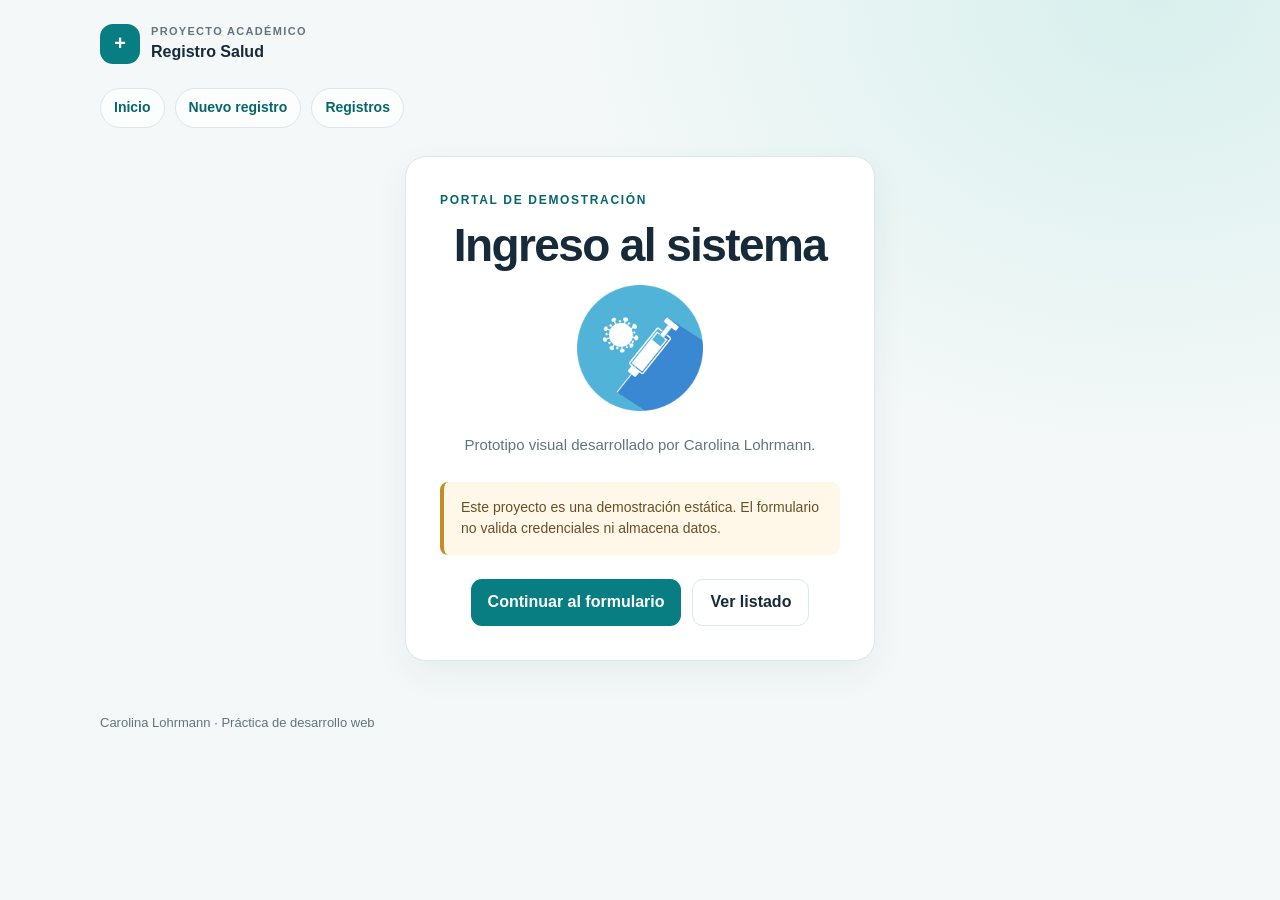
==== login.html @ 2a4d935f "Add Registro Salud static site and Pages workflow" ====
<!doctype html>
<html lang="es">
<head>
  <meta charset="utf-8">
  <meta name="viewport" content="width=device-width, initial-scale=1">
  <meta name="description" content="Prototipo académico de un sistema web para el registro de pacientes.">
  <title>Acceso | Registro Salud</title>
  <link rel="stylesheet" href="css/estilo.css">
</head>
<body>
  <header class="topbar shell"><a class="brand" href="index.html"><span class="brand-mark" aria-hidden="true">+</span><span><small>Proyecto académico</small>Registro Salud</span></a></header>
  <main class="shell">
    <nav class="nav" aria-label="Navegación principal"><a href="index.html">Inicio</a><a href="principal.html">Nuevo registro</a><a href="registros.html">Registros</a></nav>
    <section class="panel login-box">
      <p class="eyebrow">Portal de demostración</p>
      <h1 style="text-align:center">Ingreso al sistema</h1>
      <img class="login-image" src="img/yimiao3.webp" alt="Ilustración médica">
      <p class="lead" style="text-align:center;font-size:15px">Prototipo visual desarrollado por Carolina Lohrmann.</p>
      <div class="notice">Este proyecto es una demostración estática. El formulario no valida credenciales ni almacena datos.</div>
      <div class="actions" style="justify-content:center"><a class="button" href="principal.html">Continuar al formulario</a><a class="button secondary" href="registros.html">Ver listado</a></div>
    </section>
  </main>
  <footer class="footer shell">Carolina Lohrmann · Práctica de desarrollo web</footer>
</body>
</html>
---- css/estilo.css ----
:root {
  color-scheme: light;
  --ink: #172a3a;
  --muted: #617483;
  --teal: #087e83;
  --teal-dark: #05666c;
  --sky: #e8f5f5;
  --line: #dce7e9;
  --paper: #fff;
  --wash: #f4f8f8;
  --shadow: 0 22px 60px rgba(19, 54, 66, .10);
}

* { box-sizing: border-box; }
body {
  margin: 0;
  min-height: 100vh;
  color: var(--ink);
  background: radial-gradient(ellipse at 90% 0%, #d8f0ed 0, transparent 36%), var(--wash);
  font: 16px/1.55 'Segoe UI', Arial, sans-serif;
}
a { color: var(--teal-dark); text-decoration-thickness: 1px; text-underline-offset: 3px; }
a:hover { color: #034d54; }
button, input, select, textarea { font: inherit; }
.shell { width: min(1080px, calc(100% - 40px)); margin: 0 auto; }
.topbar { padding: 23px 0; }
.brand { display: inline-flex; align-items: center; gap: 11px; color: var(--ink); font-weight: 800; text-decoration: none; }
.brand-mark { display: grid; width: 40px; height: 40px; place-items: center; border-radius: 13px; color: white; background: var(--teal); font-size: 20px; }
.brand small { display: block; color: var(--muted); font-size: 11px; font-weight: 600; letter-spacing: .12em; text-transform: uppercase; }
.nav { display: flex; flex-wrap: wrap; gap: 10px; margin: 0 0 22px; }
.nav a { padding: 8px 13px; border: 1px solid var(--line); border-radius: 99px; background: rgba(255,255,255,.72); font-size: 14px; font-weight: 600; text-decoration: none; }
.nav a[aria-current="page"] { border-color: var(--teal); color: white; background: var(--teal); }
.hero { padding: clamp(25px, 5vw, 52px); border: 1px solid rgba(255,255,255,.85); border-radius: 28px; background: rgba(255,255,255,.85); box-shadow: var(--shadow); }
.eyebrow { margin: 0 0 9px; color: var(--teal-dark); font-size: 12px; font-weight: 800; letter-spacing: .14em; text-transform: uppercase; }
h1, h2, h3 { font-family: 'Segoe UI', Arial, sans-serif; line-height: 1.2; }
h1 { margin: 0 0 12px; font-size: clamp(30px, 5vw, 46px); letter-spacing: -.035em; }
h2 { margin: 0 0 15px; font-size: 22px; }
.lead { max-width: 680px; margin: 0 0 25px; color: var(--muted); font-size: 17px; }
.card-grid { display: grid; grid-template-columns: repeat(auto-fit, minmax(220px, 1fr)); gap: 15px; margin-top: 25px; }
.card { padding: 21px; border: 1px solid var(--line); border-radius: 18px; background: var(--paper); }
.card p { margin: 0; color: var(--muted); }
.card-icon { display: grid; width: 39px; height: 39px; margin-bottom: 14px; place-items: center; border-radius: 12px; color: var(--teal-dark); background: var(--sky); font-size: 19px; }
.actions { display: flex; flex-wrap: wrap; gap: 11px; margin-top: 24px; }
.button, button, input[type=submit], input[type=reset] { display: inline-flex; align-items: center; justify-content: center; min-height: 44px; padding: 10px 17px; border: 0; border-radius: 11px; color: white; background: var(--teal); font-weight: 700; text-decoration: none; cursor: pointer; }
.button:hover, button:hover, input[type=submit]:hover { color: white; background: var(--teal-dark); }
.button.secondary, input[type=reset] { border: 1px solid var(--line); color: var(--ink); background: white; }
.form-layout { display: grid; grid-template-columns: minmax(0, 1.5fr) minmax(230px, .7fr); gap: 20px; }
.panel { padding: clamp(20px, 4vw, 34px); border: 1px solid var(--line); border-radius: 21px; background: var(--paper); box-shadow: 0 12px 35px rgba(19,54,66,.06); }
fieldset { min-width: 0; margin: 0 0 20px; padding: 18px; border: 1px solid var(--line); border-radius: 15px; }
legend { padding: 0 7px; color: var(--teal-dark); font-weight: 800; }
.field-grid { display: grid; grid-template-columns: repeat(2, minmax(0, 1fr)); gap: 14px; }
.field { display: grid; gap: 6px; }
.field.full { grid-column: 1 / -1; }
label { font-size: 14px; font-weight: 700; }
input[type=text], input[type=date], input[type=password], select, textarea { width: 100%; min-height: 43px; padding: 10px 12px; border: 1px solid #cddadd; border-radius: 9px; color: var(--ink); background: white; }
textarea { min-height: 84px; resize: vertical; }
input:focus, select:focus, textarea:focus { outline: 3px solid rgba(8,126,131,.15); border-color: var(--teal); }
.choices { display: flex; flex-wrap: wrap; gap: 10px 17px; }
.choices label { display: inline-flex; align-items: center; gap: 7px; font-weight: 500; }
.notice { padding: 15px 17px; border-left: 4px solid #c58b24; border-radius: 8px; color: #665126; background: #fff8e9; font-size: 14px; }
.table-wrap { overflow-x: auto; margin-top: 21px; border: 1px solid var(--line); border-radius: 14px; background: white; }
table { width: 100%; border-collapse: collapse; text-align: left; }
th, td { padding: 13px 16px; border-bottom: 1px solid var(--line); }
th { color: var(--muted); background: #f5f9f9; font-size: 12px; letter-spacing: .08em; text-transform: uppercase; }
tbody tr:last-child td { border-bottom: 0; }
.empty { padding: 32px 18px; color: var(--muted); text-align: center; }
.footer { padding: 24px 0 34px; color: var(--muted); font-size: 13px; }
.login-box { width: min(470px, 100%); margin: 28px auto; }
.login-image { display: block; width: 126px; height: 126px; margin: 10px auto 22px; border-radius: 24px; object-fit: cover; }
@media (max-width: 720px) { .form-layout { grid-template-columns: 1fr; } }
@media (max-width: 520px) { .shell { width: min(100% - 26px, 1080px); } .field-grid { grid-template-columns: 1fr; } .field.full { grid-column: auto; } .hero { border-radius: 20px; } }
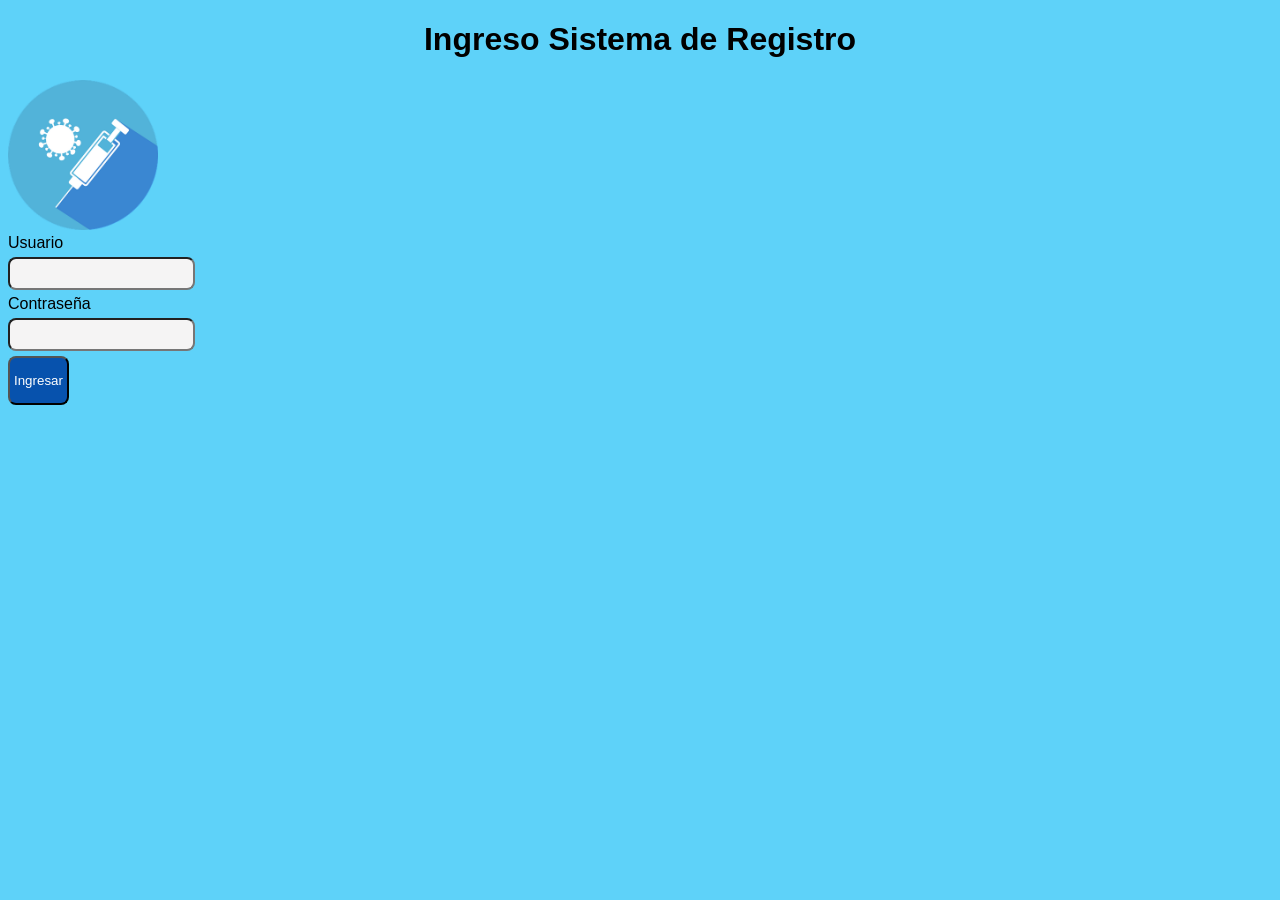
==== commit 40bfe70c: "Restore original registration pages" ====
--- a/login.html
+++ b/login.html
@@ -1,25 +1,24 @@
-<!doctype html>
-<html lang="es">
+<!DOCTYPE html>
+<html lang="en">
 <head>
-  <meta charset="utf-8">
-  <meta name="viewport" content="width=device-width, initial-scale=1">
-  <meta name="description" content="Prototipo académico de un sistema web para el registro de pacientes.">
-  <title>Acceso | Registro Salud</title>
-  <link rel="stylesheet" href="css/estilo.css">
+    <meta charset="UTF-8">
+    <meta name="viewport" content="width=device-width, initial-scale=1.0">
+    <title>Document</title>
+    <link rel="stylesheet" href="css/estilo.css">
 </head>
 <body>
-  <header class="topbar shell"><a class="brand" href="index.html"><span class="brand-mark" aria-hidden="true">+</span><span><small>Proyecto académico</small>Registro Salud</span></a></header>
-  <main class="shell">
-    <nav class="nav" aria-label="Navegación principal"><a href="index.html">Inicio</a><a href="principal.html">Nuevo registro</a><a href="registros.html">Registros</a></nav>
-    <section class="panel login-box">
-      <p class="eyebrow">Portal de demostración</p>
-      <h1 style="text-align:center">Ingreso al sistema</h1>
-      <img class="login-image" src="img/yimiao3.webp" alt="Ilustración médica">
-      <p class="lead" style="text-align:center;font-size:15px">Prototipo visual desarrollado por Carolina Lohrmann.</p>
-      <div class="notice">Este proyecto es una demostración estática. El formulario no valida credenciales ni almacena datos.</div>
-      <div class="actions" style="justify-content:center"><a class="button" href="principal.html">Continuar al formulario</a><a class="button secondary" href="registros.html">Ver listado</a></div>
-    </section>
-  </main>
-  <footer class="footer shell">Carolina Lohrmann · Práctica de desarrollo web</footer>
+    <div id="cajalogin">
+        <h1 class="titulo1">Ingreso Sistema de Registro</h1>
+        <img id="imgLogin" src="img/yimiao3.webp" alt="" width="150" height="150">
+
+        <!-- formulario para envio -->
+        <form action="principal.html" method="get">
+            <label for="usuario">Usuario</label>
+            <input type="text" name="usuario" id="usuario">
+            <label for="passw">Contraseña</label>
+            <input type="password" name="passw" id="passw">
+            <input type="submit" value="Ingresar">
+        </form>
+    </div>
 </body>
 </html>
--- a/css/estilo.css
+++ b/css/estilo.css
@@ -1,71 +1,27 @@
-:root {
-  color-scheme: light;
-  --ink: #172a3a;
-  --muted: #617483;
-  --teal: #087e83;
-  --teal-dark: #05666c;
-  --sky: #e8f5f5;
-  --line: #dce7e9;
-  --paper: #fff;
-  --wash: #f4f8f8;
-  --shadow: 0 22px 60px rgba(19, 54, 66, .10);
+*{
+    background-color: #5ed2f9;
+    font-family: Arial;
 }
 
-* { box-sizing: border-box; }
-body {
-  margin: 0;
-  min-height: 100vh;
-  color: var(--ink);
-  background: radial-gradient(ellipse at 90% 0%, #d8f0ed 0, transparent 36%), var(--wash);
-  font: 16px/1.55 'Segoe UI', Arial, sans-serif;
+.titulo1{
+    text-align: center;
 }
-a { color: var(--teal-dark); text-decoration-thickness: 1px; text-underline-offset: 3px; }
-a:hover { color: #034d54; }
-button, input, select, textarea { font: inherit; }
-.shell { width: min(1080px, calc(100% - 40px)); margin: 0 auto; }
-.topbar { padding: 23px 0; }
-.brand { display: inline-flex; align-items: center; gap: 11px; color: var(--ink); font-weight: 800; text-decoration: none; }
-.brand-mark { display: grid; width: 40px; height: 40px; place-items: center; border-radius: 13px; color: white; background: var(--teal); font-size: 20px; }
-.brand small { display: block; color: var(--muted); font-size: 11px; font-weight: 600; letter-spacing: .12em; text-transform: uppercase; }
-.nav { display: flex; flex-wrap: wrap; gap: 10px; margin: 0 0 22px; }
-.nav a { padding: 8px 13px; border: 1px solid var(--line); border-radius: 99px; background: rgba(255,255,255,.72); font-size: 14px; font-weight: 600; text-decoration: none; }
-.nav a[aria-current="page"] { border-color: var(--teal); color: white; background: var(--teal); }
-.hero { padding: clamp(25px, 5vw, 52px); border: 1px solid rgba(255,255,255,.85); border-radius: 28px; background: rgba(255,255,255,.85); box-shadow: var(--shadow); }
-.eyebrow { margin: 0 0 9px; color: var(--teal-dark); font-size: 12px; font-weight: 800; letter-spacing: .14em; text-transform: uppercase; }
-h1, h2, h3 { font-family: 'Segoe UI', Arial, sans-serif; line-height: 1.2; }
-h1 { margin: 0 0 12px; font-size: clamp(30px, 5vw, 46px); letter-spacing: -.035em; }
-h2 { margin: 0 0 15px; font-size: 22px; }
-.lead { max-width: 680px; margin: 0 0 25px; color: var(--muted); font-size: 17px; }
-.card-grid { display: grid; grid-template-columns: repeat(auto-fit, minmax(220px, 1fr)); gap: 15px; margin-top: 25px; }
-.card { padding: 21px; border: 1px solid var(--line); border-radius: 18px; background: var(--paper); }
-.card p { margin: 0; color: var(--muted); }
-.card-icon { display: grid; width: 39px; height: 39px; margin-bottom: 14px; place-items: center; border-radius: 12px; color: var(--teal-dark); background: var(--sky); font-size: 19px; }
-.actions { display: flex; flex-wrap: wrap; gap: 11px; margin-top: 24px; }
-.button, button, input[type=submit], input[type=reset] { display: inline-flex; align-items: center; justify-content: center; min-height: 44px; padding: 10px 17px; border: 0; border-radius: 11px; color: white; background: var(--teal); font-weight: 700; text-decoration: none; cursor: pointer; }
-.button:hover, button:hover, input[type=submit]:hover { color: white; background: var(--teal-dark); }
-.button.secondary, input[type=reset] { border: 1px solid var(--line); color: var(--ink); background: white; }
-.form-layout { display: grid; grid-template-columns: minmax(0, 1.5fr) minmax(230px, .7fr); gap: 20px; }
-.panel { padding: clamp(20px, 4vw, 34px); border: 1px solid var(--line); border-radius: 21px; background: var(--paper); box-shadow: 0 12px 35px rgba(19,54,66,.06); }
-fieldset { min-width: 0; margin: 0 0 20px; padding: 18px; border: 1px solid var(--line); border-radius: 15px; }
-legend { padding: 0 7px; color: var(--teal-dark); font-weight: 800; }
-.field-grid { display: grid; grid-template-columns: repeat(2, minmax(0, 1fr)); gap: 14px; }
-.field { display: grid; gap: 6px; }
-.field.full { grid-column: 1 / -1; }
-label { font-size: 14px; font-weight: 700; }
-input[type=text], input[type=date], input[type=password], select, textarea { width: 100%; min-height: 43px; padding: 10px 12px; border: 1px solid #cddadd; border-radius: 9px; color: var(--ink); background: white; }
-textarea { min-height: 84px; resize: vertical; }
-input:focus, select:focus, textarea:focus { outline: 3px solid rgba(8,126,131,.15); border-color: var(--teal); }
-.choices { display: flex; flex-wrap: wrap; gap: 10px 17px; }
-.choices label { display: inline-flex; align-items: center; gap: 7px; font-weight: 500; }
-.notice { padding: 15px 17px; border-left: 4px solid #c58b24; border-radius: 8px; color: #665126; background: #fff8e9; font-size: 14px; }
-.table-wrap { overflow-x: auto; margin-top: 21px; border: 1px solid var(--line); border-radius: 14px; background: white; }
-table { width: 100%; border-collapse: collapse; text-align: left; }
-th, td { padding: 13px 16px; border-bottom: 1px solid var(--line); }
-th { color: var(--muted); background: #f5f9f9; font-size: 12px; letter-spacing: .08em; text-transform: uppercase; }
-tbody tr:last-child td { border-bottom: 0; }
-.empty { padding: 32px 18px; color: var(--muted); text-align: center; }
-.footer { padding: 24px 0 34px; color: var(--muted); font-size: 13px; }
-.login-box { width: min(470px, 100%); margin: 28px auto; }
-.login-image { display: block; width: 126px; height: 126px; margin: 10px auto 22px; border-radius: 24px; object-fit: cover; }
-@media (max-width: 720px) { .form-layout { grid-template-columns: 1fr; } }
-@media (max-width: 520px) { .shell { width: min(100% - 26px, 1080px); } .field-grid { grid-template-columns: 1fr; } .field.full { grid-column: auto; } .hero { border-radius: 20px; } }
+
+#imgLogin{
+    
+}
+
+input{
+    display: block;
+    /*formato cajas*/
+    margin: 5px 10px 5px 0;
+    padding: 7px;
+    border-radius: 8px;
+    background-color: rgb(245, 244, 244);
+}
+
+input[type="submit"]{
+    background-color: #0752ad;
+    color: white;
+    padding: 15px 4px 15px 4px;
+}
